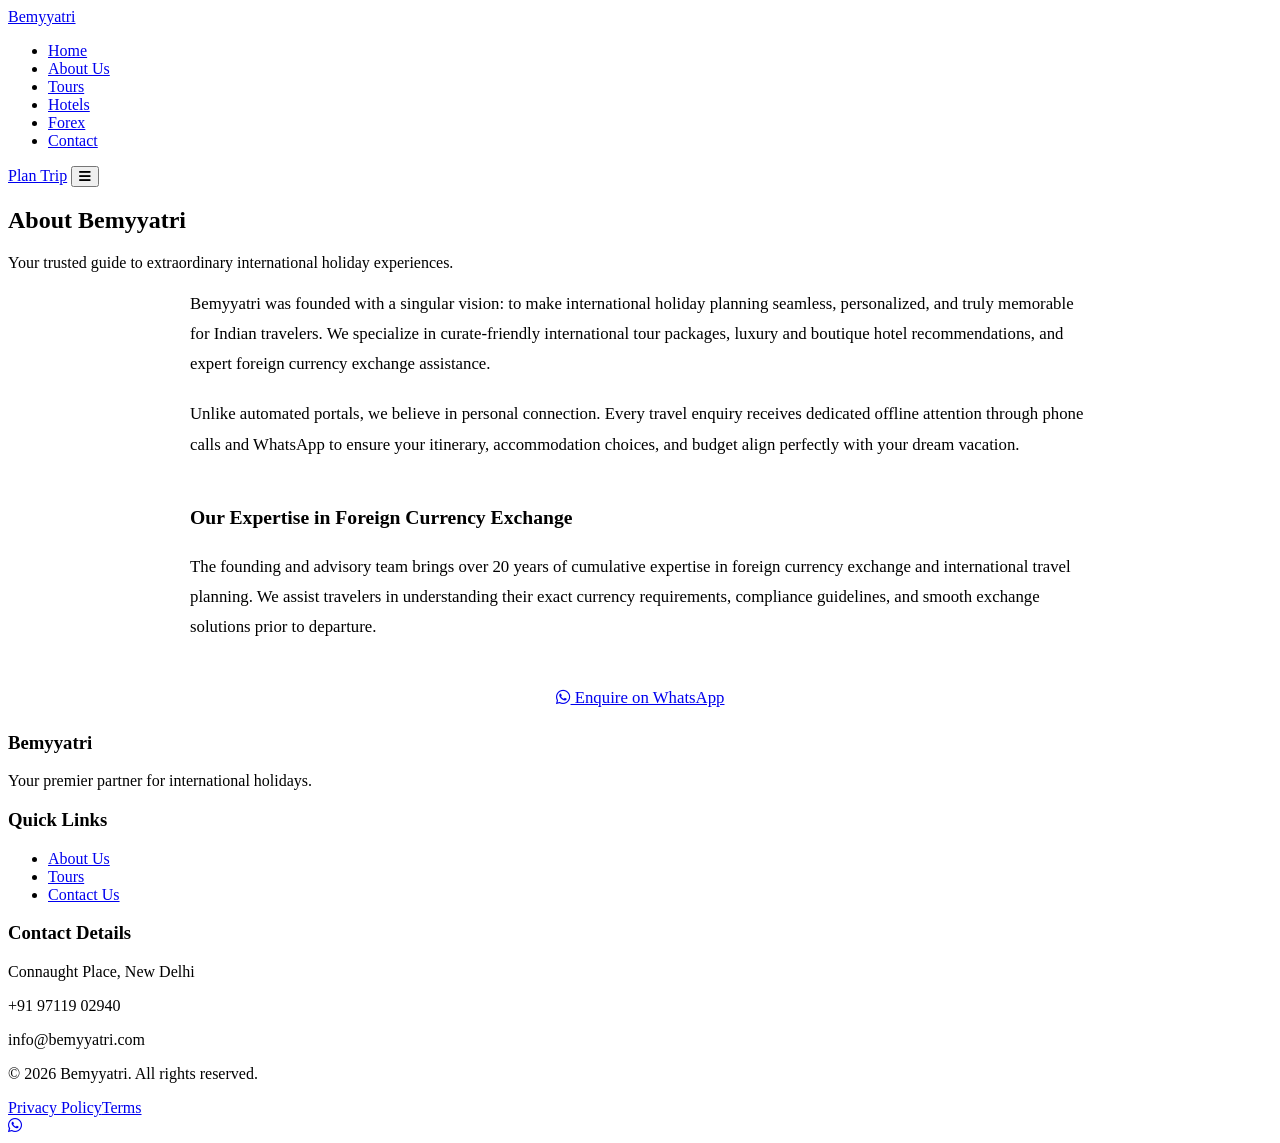
==== about.html @ 31c857e6 "changes done file to repo" ====
<!DOCTYPE html>
<html lang="en">
<head>
    <meta charset="UTF-8">
    <meta name="viewport" content="width=device-width, initial-scale=1.0">
    <title>About Us | Bemyyatri</title>
    <meta name="description" content="Learn more about Bemyyatri, our international travel planning expertise, and our 20+ years of collective experience in foreign currency exchange assistance.">
    <link rel="canonical" href="https://www.bemyyatri.com/about.html">
    <link rel="stylesheet" href="css/style.css">
    <link rel="stylesheet" href="https://cdnjs.cloudflare.com/ajax/libs/font-awesome/6.4.0/css/all.min.css">
    <link href="https://fonts.googleapis.com/css2?family=Inter:wght@400;500;600;700&family=Playfair+Display:wght@600;700;800&display=swap" rel="stylesheet">
</head>
<body>
    <header>
        <nav class="navbar">
            <a href="index.html" class="logo">Bemy<span>yatri</span></a>
            <ul class="nav-links">
                <li><a href="index.html">Home</a></li>
                <li><a href="about.html" class="active">About Us</a></li>
                <li><a href="tours.html">Tours</a></li>
                <li><a href="hotels.html">Hotels</a></li>
                <li><a href="forex.html">Forex</a></li>
                <li><a href="contact.html">Contact</a></li>
            </ul>
            <div class="nav-cta">
                <a href="booking.html" class="btn btn-primary">Plan Trip</a>
                <button class="mobile-menu-btn" id="menuBtn"><i class="fas fa-bars"></i></button>
            </div>
        </nav>
    </header>

    <section>
        <div class="section-header">
            <h2>About Bemyyatri</h2>
            <p>Your trusted guide to extraordinary international holiday experiences.</p>
        </div>
        <div style="max-width: 900px; margin: 0 auto; font-size: 1.05rem; color: var(--text-muted); line-height: 1.8;">
            <p style="margin-bottom: 20px;">Bemyyatri was founded with a singular vision: to make international holiday planning seamless, personalized, and truly memorable for Indian travelers. We specialize in curate-friendly international tour packages, luxury and boutique hotel recommendations, and expert foreign currency exchange assistance.</p>
            <p style="margin-bottom: 20px;">Unlike automated portals, we believe in personal connection. Every travel enquiry receives dedicated offline attention through phone calls and WhatsApp to ensure your itinerary, accommodation choices, and budget align perfectly with your dream vacation.</p>
            <h3 style="margin-top: 40px; margin-bottom: 15px; color: var(--primary-navy);">Our Expertise in Foreign Currency Exchange</h3>
            <p style="margin-bottom: 20px;">The founding and advisory team brings over 20 years of cumulative expertise in foreign currency exchange and international travel planning. We assist travelers in understanding their exact currency requirements, compliance guidelines, and smooth exchange solutions prior to departure.</p>
            <div style="margin-top: 40px; text-align: center;">
                <a href="https://wa.me/919711902940?text=Hello%20Bemyyatri,%20I%20would%20like%20to%20know%20more%20about%20your%20travel%20services." class="btn btn-whatsapp" target="_blank"><i class="fab fa-whatsapp"></i> Enquire on WhatsApp</a>
            </div>
        </div>
    </section>

    <footer>
        <div class="footer-grid">
            <div class="footer-col"><h3 class="logo" style="color:var(--white);">Bemy<span>yatri</span></h3><p>Your premier partner for international holidays.</p></div>
            <div class="footer-col"><h3>Quick Links</h3><ul><li><a href="about.html">About Us</a></li><li><a href="tours.html">Tours</a></li><li><a href="contact.html">Contact Us</a></li></ul></div>
            <div class="footer-col"><h3>Contact Details</h3><p>Connaught Place, New Delhi</p><p>+91 97119 02940</p><p>info@bemyyatri.com</p></div>
        </div>
        <div class="footer-bottom"><p>&copy; 2026 Bemyyatri. All rights reserved.</p><div class="footer-links-inline"><a href="privacy-policy.html">Privacy Policy</a><a href="terms-and-conditions.html">Terms</a></div></div>
    </footer>
    <a href="https://wa.me/919711902940" class="floating-whatsapp" target="_blank"><i class="fab fa-whatsapp"></i></a>
    <script src="js/config.js"></script><script src="js/main.js"></script>
</body>
</html>
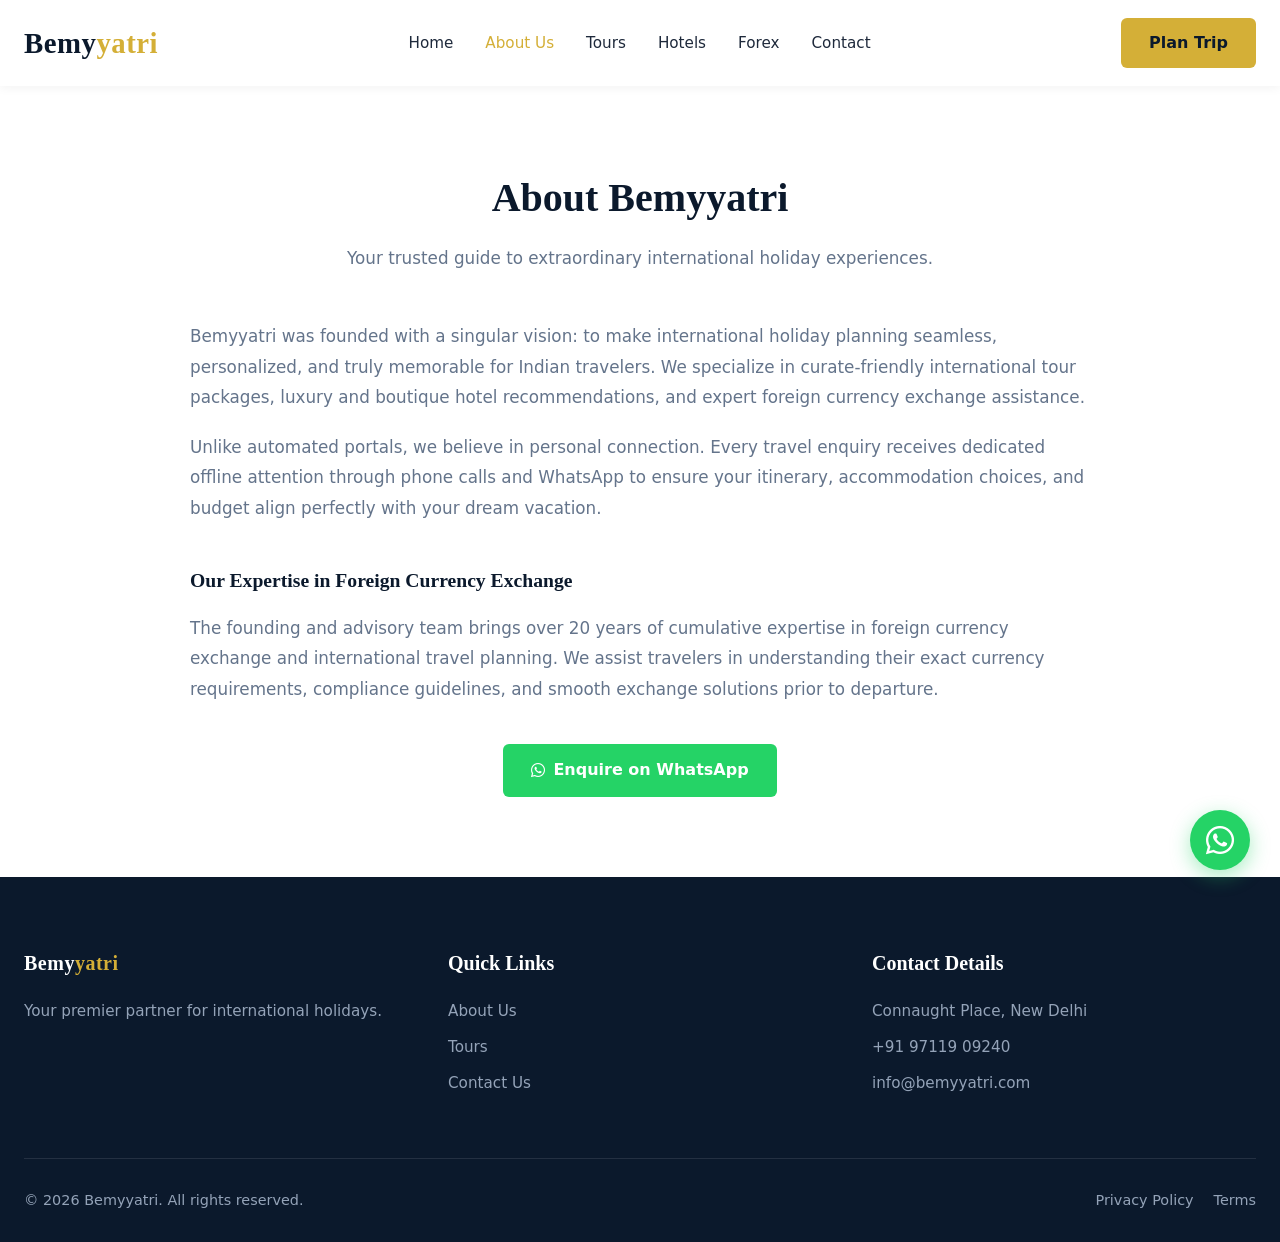
==== commit 4cb1b1eb: "about enquiry problem solved" ====
--- a/about.html
+++ b/about.html
@@ -49,11 +49,11 @@
         <div class="footer-grid">
             <div class="footer-col"><h3 class="logo" style="color:var(--white);">Bemy<span>yatri</span></h3><p>Your premier partner for international holidays.</p></div>
             <div class="footer-col"><h3>Quick Links</h3><ul><li><a href="about.html">About Us</a></li><li><a href="tours.html">Tours</a></li><li><a href="contact.html">Contact Us</a></li></ul></div>
-            <div class="footer-col"><h3>Contact Details</h3><p>Connaught Place, New Delhi</p><p>+91 97119 02940</p><p>info@bemyyatri.com</p></div>
+            <div class="footer-col"><h3>Contact Details</h3><p>Connaught Place, New Delhi</p><p>+91 97119 09240</p><p>info@bemyyatri.com</p></div>
         </div>
         <div class="footer-bottom"><p>&copy; 2026 Bemyyatri. All rights reserved.</p><div class="footer-links-inline"><a href="privacy-policy.html">Privacy Policy</a><a href="terms-and-conditions.html">Terms</a></div></div>
     </footer>
     <a href="https://wa.me/919711902940" class="floating-whatsapp" target="_blank"><i class="fab fa-whatsapp"></i></a>
     <script src="js/config.js"></script><script src="js/main.js"></script>
 </body>
-</html>+</html>
--- a/css/style.css
+++ b/css/style.css
@@ -0,0 +1,523 @@
+/* ==========================================
+   BEMYIYATRI DESIGN SYSTEM & STYLESHEET
+   ========================================== */
+:root {
+    --primary-navy: #0B192C;
+    --secondary-navy: #1E3E62;
+    --accent-gold: #D4AF37;
+    --accent-gold-hover: #C5A028;
+    --sky-blue: #64B5F6;
+    --light-bg: #F8FAFC;
+    --white: #FFFFFF;
+    --text-dark: #1E293B;
+    --text-muted: #64748B;
+    --border-color: #E2E8F0;
+    --transition: all 0.3s ease;
+    --shadow: 0 10px 25px -5px rgba(11, 25, 44, 0.08), 0 8px 10px -6px rgba(11, 25, 44, 0.08);
+}
+
+* {
+    margin: 0;
+    padding: 0;
+    box-sizing: border-box;
+}
+
+html {
+    scroll-behavior: smooth;
+}
+
+body {
+    font-family: 'Inter', system-ui, -apple-system, sans-serif;
+    color: var(--text-dark);
+    background-color: var(--white);
+    line-height: 1.6;
+    overflow-x: hidden;
+}
+
+/* Typography & Links */
+h1, h2, h3, h4, h5, h6 {
+    font-family: 'Playfair Display', serif, Georgia;
+    color: var(--primary-navy);
+    font-weight: 700;
+}
+
+a {
+    text-decoration: none;
+    color: inherit;
+    transition: var(--transition);
+}
+
+ul {
+    list-style: none;
+}
+
+/* Buttons & CTAs */
+.btn {
+    display: inline-flex;
+    align-items: center;
+    justify-content: center;
+    gap: 8px;
+    padding: 12px 28px;
+    font-size: 1rem;
+    font-weight: 600;
+    border-radius: 6px;
+    cursor: pointer;
+    transition: var(--transition);
+    border: none;
+    text-align: center;
+}
+
+.btn-primary {
+    background-color: var(--accent-gold);
+    color: var(--primary-navy);
+}
+
+.btn-primary:hover {
+    background-color: var(--accent-gold-hover);
+    transform: translateY(-2px);
+    box-shadow: var(--shadow);
+}
+
+.btn-secondary {
+    background-color: transparent;
+    color: var(--white);
+    border: 2px solid var(--white);
+}
+
+.btn-secondary:hover {
+    background-color: var(--white);
+    color: var(--primary-navy);
+}
+
+.btn-outline {
+    background-color: transparent;
+    color: var(--primary-navy);
+    border: 2px solid var(--primary-navy);
+}
+
+.btn-outline:hover {
+    background-color: var(--primary-navy);
+    color: var(--white);
+}
+
+.btn-whatsapp {
+    background-color: #25D366;
+    color: var(--white);
+}
+
+.btn-whatsapp:hover {
+    background-color: #20BA5A;
+    transform: translateY(-2px);
+    box-shadow: 0 5px 15px rgba(37, 211, 102, 0.3);
+}
+
+/* Navigation Bar */
+header {
+    position: sticky;
+    top: 0;
+    left: 0;
+    width: 100%;
+    background-color: var(--white);
+    box-shadow: 0 2px 10px rgba(0,0,0,0.05);
+    z-index: 1000;
+}
+
+.navbar {
+    max-width: 1280px;
+    margin: 0 auto;
+    padding: 18px 24px;
+    display: flex;
+    align-items: center;
+    justify-content: space-between;
+}
+
+.logo {
+    font-family: 'Playfair Display', serif;
+    font-size: 1.8rem;
+    font-weight: 800;
+    color: var(--primary-navy);
+    letter-spacing: 0.5px;
+}
+
+.logo span {
+    color: var(--accent-gold);
+}
+
+.nav-links {
+    display: flex;
+    align-items: center;
+    gap: 32px;
+}
+
+.nav-links a {
+    font-weight: 500;
+    color: var(--text-dark);
+    font-size: 0.95rem;
+}
+
+.nav-links a:hover, .nav-links a.active {
+    color: var(--accent-gold);
+}
+
+.nav-cta {
+    display: flex;
+    align-items: center;
+    gap: 16px;
+}
+
+.mobile-menu-btn {
+    display: none;
+    background: none;
+    border: none;
+    font-size: 1.5rem;
+    color: var(--primary-navy);
+    cursor: pointer;
+}
+
+/* Hero Section */
+.hero {
+    position: relative;
+    height: 85vh;
+    min-height: 550px;
+    display: flex;
+    align-items: center;
+    justify-content: center;
+    background: linear-gradient(rgba(11,25,44,0.65), rgba(11,25,44,0.65)), url('https://images.unsplash.com/photo-1488646953014-85cb44e25828?auto=format&fit=crop&w=1920&q=80') center/cover no-repeat;
+    text-align: center;
+    color: var(--white);
+    padding: 0 20px;
+}
+
+.hero-content {
+    max-width: 850px;
+}
+
+.hero h1 {
+    font-size: 3.2rem;
+    color: var(--white);
+    margin-bottom: 20px;
+    line-height: 1.2;
+}
+
+.hero p {
+    font-size: 1.2rem;
+    color: #E2E8F0;
+    margin-bottom: 35px;
+}
+
+.hero-btns {
+    display: flex;
+    justify-content: center;
+    gap: 16px;
+    flex-wrap: wrap;
+}
+
+/* Section Common */
+section {
+    padding: 80px 24px;
+    max-width: 1280px;
+    margin: 0 auto;
+}
+
+.section-header {
+    text-align: center;
+    max-width: 700px;
+    margin: 0 auto 50px auto;
+}
+
+.section-header h2 {
+    font-size: 2.5rem;
+    margin-bottom: 15px;
+}
+
+.section-header p {
+    color: var(--text-muted);
+    font-size: 1.05rem;
+}
+
+/* Grid Layouts */
+.grid-3 {
+    display: grid;
+    grid-template-columns: repeat(auto-fit, minmax(350px, 1fr));
+    gap: 30px;
+}
+
+.grid-4 {
+    display: grid;
+    grid-template-columns: repeat(auto-fit, minmax(260px, 1fr));
+    gap: 24px;
+}
+
+/* Cards */
+.card {
+    background: var(--white);
+    border-radius: 12px;
+    overflow: hidden;
+    box-shadow: var(--shadow);
+    transition: var(--transition);
+    border: 1px solid var(--border-color);
+    display: flex;
+    flex-direction: column;
+}
+
+.card:hover {
+    transform: translateY(-6px);
+    box-shadow: 0 20px 30px -10px rgba(11, 25, 44, 0.12);
+}
+
+.card-img {
+    height: 220px;
+    width: 100%;
+    object-fit: cover;
+}
+
+.card-body {
+    padding: 24px;
+    display: flex;
+    flex-direction: column;
+    flex-grow: 1;
+}
+
+.card-title {
+    font-size: 1.35rem;
+    margin-bottom: 10px;
+}
+
+.card-text {
+    color: var(--text-muted);
+    font-size: 0.95rem;
+    margin-bottom: 20px;
+    flex-grow: 1;
+}
+
+.card-footer-info {
+    display: flex;
+    align-items: center;
+    justify-content: space-between;
+    margin-bottom: 20px;
+    font-size: 0.9rem;
+    font-weight: 600;
+    color: var(--secondary-navy);
+}
+
+.card-actions {
+    display: flex;
+    gap: 12px;
+}
+
+.card-actions .btn {
+    flex: 1;
+    padding: 10px 16px;
+    font-size: 0.9rem;
+}
+
+/* Why Choose Us */
+.features-bg {
+    background-color: var(--light-bg);
+    max-width: 100%;
+}
+
+.feature-box {
+    background: var(--white);
+    padding: 36px 28px;
+    border-radius: 12px;
+    text-align: center;
+    box-shadow: var(--shadow);
+    border: 1px solid var(--border-color);
+}
+
+.feature-box i {
+    font-size: 2.5rem;
+    color: var(--accent-gold);
+    margin-bottom: 20px;
+}
+
+.feature-box h3 {
+    font-size: 1.25rem;
+    margin-bottom: 12px;
+}
+
+.feature-box p {
+    color: var(--text-muted);
+    font-size: 0.95rem;
+}
+
+/* Forms & Inputs */
+.form-group {
+    margin-bottom: 20px;
+}
+
+.form-group label {
+    display: block;
+    font-weight: 600;
+    margin-bottom: 8px;
+    font-size: 0.95rem;
+    color: var(--primary-navy);
+}
+
+.form-control {
+    width: 100%;
+    padding: 14px 16px;
+    border: 1px solid var(--border-color);
+    border-radius: 6px;
+    font-size: 1rem;
+    font-family: inherit;
+    transition: var(--transition);
+}
+
+.form-control:focus {
+    outline: none;
+    border-color: var(--accent-gold);
+    box-shadow: 0 0 0 3px rgba(212, 175, 55, 0.15);
+}
+
+textarea.form-control {
+    resize: vertical;
+    min-height: 120px;
+}
+
+/* FAQ Accordion */
+.accordion {
+    max-width: 800px;
+    margin: 0 auto;
+}
+
+.accordion-item {
+    background: var(--white);
+    border: 1px solid var(--border-color);
+    border-radius: 8px;
+    margin-bottom: 16px;
+    overflow: hidden;
+}
+
+.accordion-header {
+    padding: 20px 24px;
+    font-weight: 600;
+    font-size: 1.1rem;
+    color: var(--primary-navy);
+    cursor: pointer;
+    display: flex;
+    justify-content: space-between;
+    align-items: center;
+}
+
+.accordion-body {
+    padding: 0 24px 20px 24px;
+    color: var(--text-muted);
+    display: none;
+    font-size: 0.95rem;
+}
+
+.accordion-item.active .accordion-body {
+    display: block;
+}
+
+/* Floating WhatsApp Button */
+.floating-whatsapp {
+    position: fixed;
+    bottom: 30px;
+    right: 30px;
+    background-color: #25D366;
+    color: var(--white);
+    width: 60px;
+    height: 60px;
+    border-radius: 50%;
+    display: flex;
+    align-items: center;
+    justify-content: center;
+    font-size: 2rem;
+    box-shadow: 0 6px 20px rgba(37, 211, 102, 0.4);
+    z-index: 999;
+    transition: var(--transition);
+}
+
+.floating-whatsapp:hover {
+    transform: scale(1.1);
+    background-color: #20BA5A;
+}
+
+/* Footer */
+footer {
+    background-color: var(--primary-navy);
+    color: var(--white);
+    padding: 70px 24px 30px 24px;
+}
+
+.footer-grid {
+    max-width: 1280px;
+    margin: 0 auto;
+    display: grid;
+    grid-template-columns: repeat(auto-fit, minmax(250px, 1fr));
+    gap: 40px;
+    margin-bottom: 50px;
+}
+
+.footer-col h3 {
+    color: var(--white);
+    font-size: 1.25rem;
+    margin-bottom: 20px;
+}
+
+.footer-col p, .footer-col li a {
+    color: #94A3B8;
+    font-size: 0.95rem;
+    margin-bottom: 12px;
+    display: block;
+}
+
+.footer-col li a:hover {
+    color: var(--accent-gold);
+    padding-left: 5px;
+}
+
+.footer-bottom {
+    max-width: 1280px;
+    margin: 0 auto;
+    padding-top: 30px;
+    border-top: 1px solid rgba(255,255,255,0.1);
+    display: flex;
+    justify-content: space-between;
+    align-items: center;
+    flex-wrap: wrap;
+    gap: 16px;
+    font-size: 0.9rem;
+    color: #94A3B8;
+}
+
+.footer-links-inline {
+    display: flex;
+    gap: 20px;
+}
+
+.footer-links-inline a {
+    color: #94A3B8;
+}
+
+.footer-links-inline a:hover {
+    color: var(--white);
+}
+
+/* Responsive Breakpoints */
+@media (max-width: 992px) {
+    .nav-links {
+        display: none;
+        position: absolute;
+        top: 100%;
+        left: 0;
+        width: 100%;
+        background: var(--white);
+        flex-direction: column;
+        padding: 24px;
+        box-shadow: 0 10px 20px rgba(0,0,0,0.1);
+        gap: 16px;
+    }
+    .nav-links.active {
+        display: flex;
+    }
+    .mobile-menu-btn {
+        display: block;
+    }
+    .hero h1 {
+        font-size: 2.5rem;
+    }
+}
